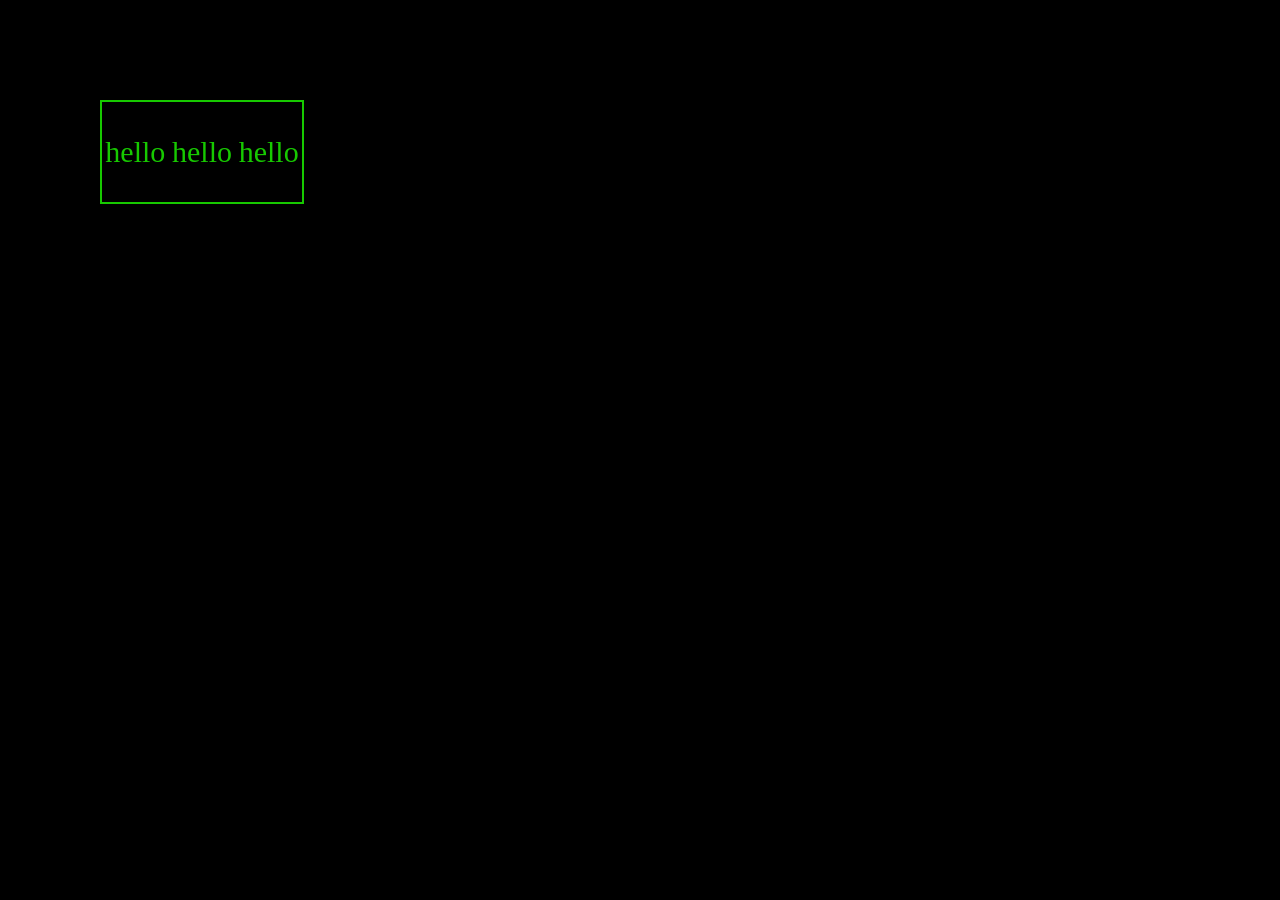
==== CurriculumVitae.html @ 14d1337d "Index page's javascript fully complete, only links need to be added. CV page is still in development" ====
<!DOCTYPE html>
<html>
    <head>
        <title>Page Title</title>
        <link rel="stylesheet" href="css/CVStyle.css" />
        <script src="java/CVJava.js" defer></script>
    </head>
    <body>
        <div>
            <div class="ExperienceEntry" style="position: absolute; left: 100px; top: 100px;">
                <div><p class="TopInfo">hello</p></div>
                <div><p class="TopInfo">hello</p></div>
                <div><p class="TopInfo">hello</p></div>
            </div>
        </div>
    </body>
</html>
---- css/CVStyle.css ----
body, html
{
    background-color: black;
}
.ExperienceEntry
{
    display: grid;
    width: 200px;
    height: 100px;
    align-items: center;
    border: solid 2px rgb(23, 201, 0);
    color: rgb(23, 201, 0);
    grid-template-columns: 1fr 1fr 1fr; 
}

.TopInfo
{
  text-align: center;
  font-size: 30px;
}
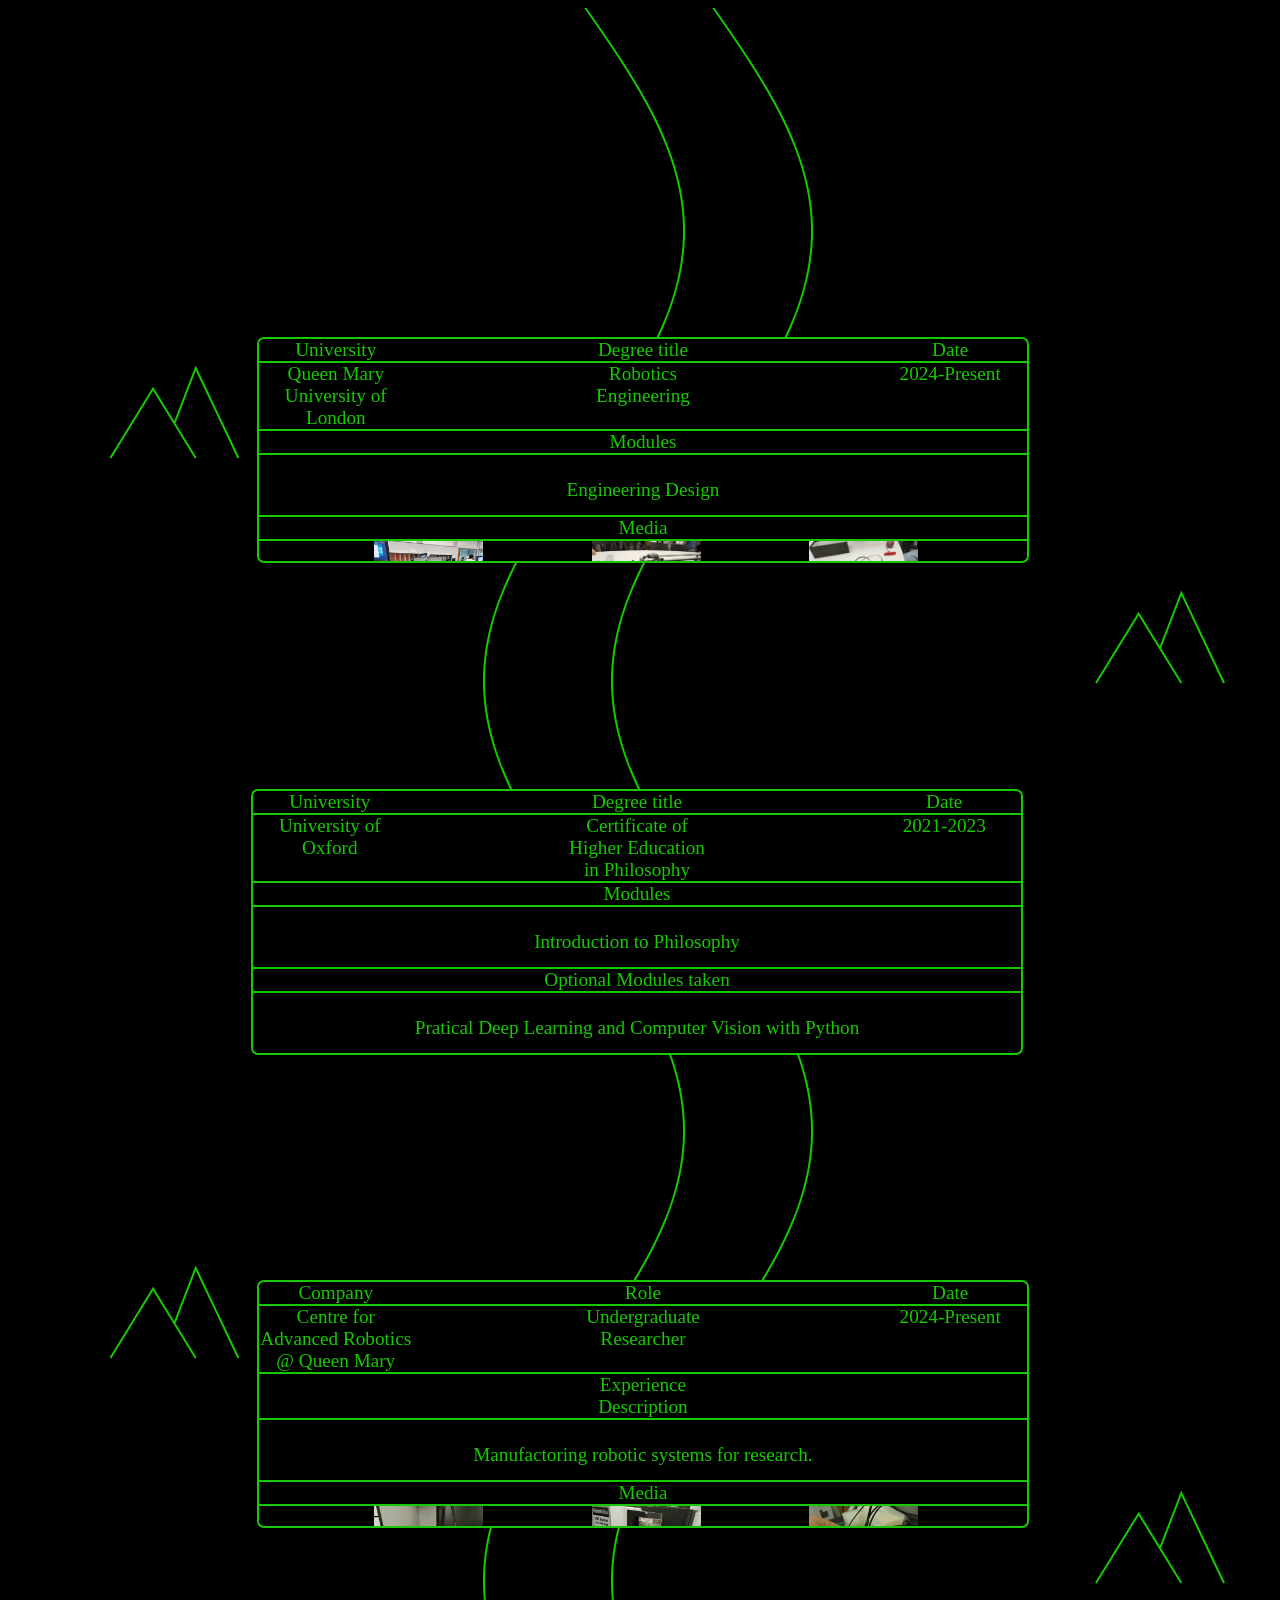
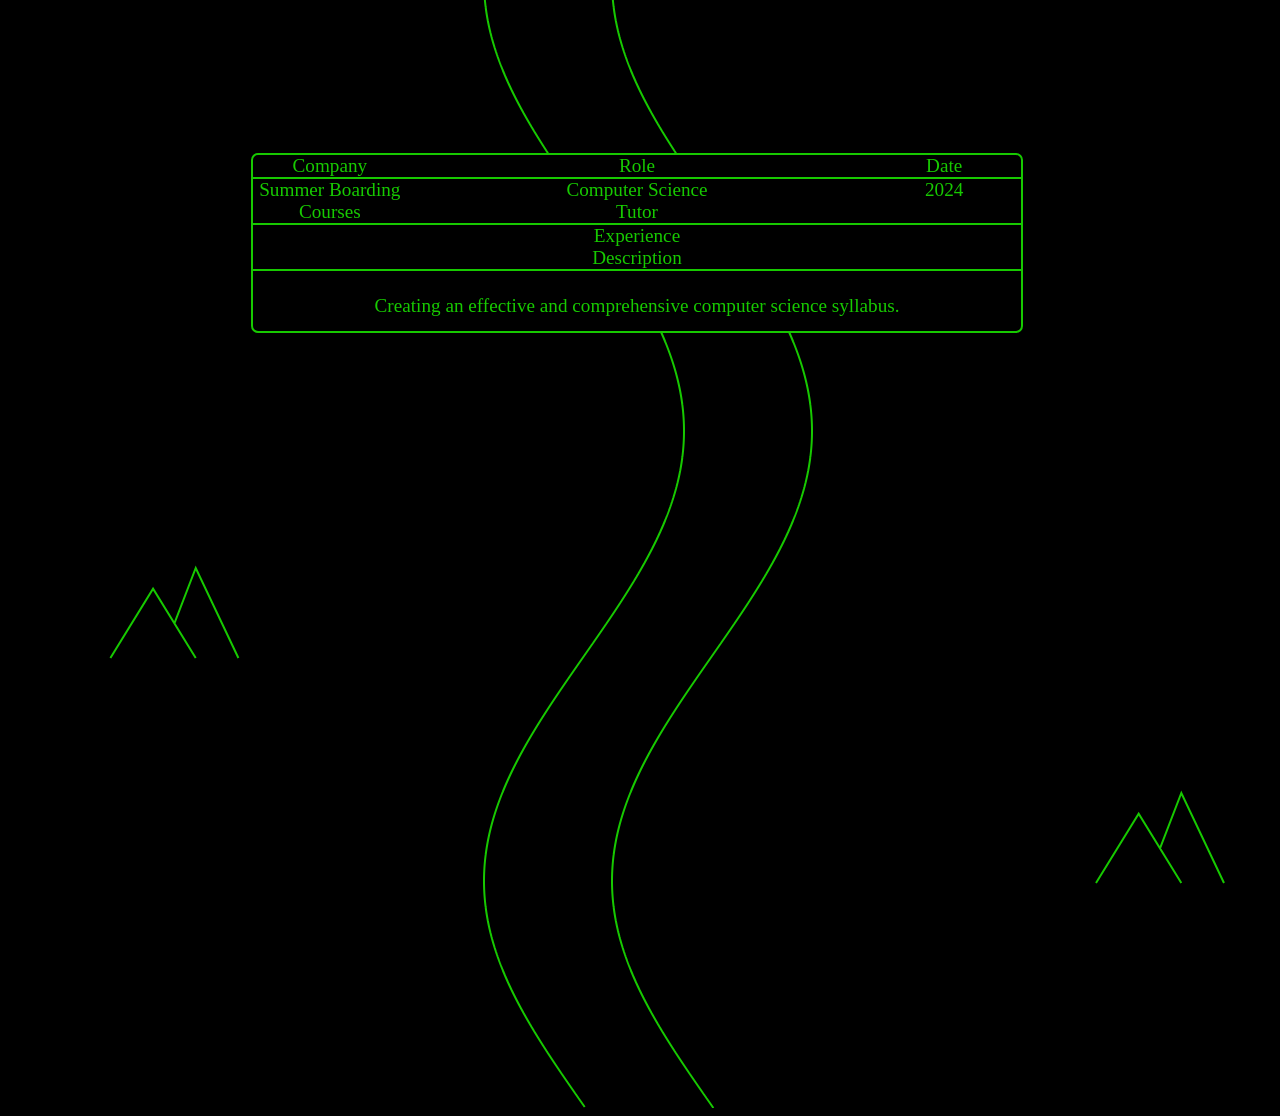
==== commit 35791dc3: "Finished CV paged with animated and collapsible sections" ====
--- a/CurriculumVitae.html
+++ b/CurriculumVitae.html
@@ -6,11 +6,152 @@
         <script src="java/CVJava.js" defer></script>
     </head>
     <body>
+        <canvas class="Background" width="200" height="100"></canvas>
+        <canvas class="Background" width="200" height="100"></canvas>
+        <canvas class="Background" width="200" height="100"></canvas>
         <div>
-            <div class="ExperienceEntry" style="position: absolute; left: 100px; top: 100px;">
-                <div><p class="TopInfo">hello</p></div>
-                <div><p class="TopInfo">hello</p></div>
-                <div><p class="TopInfo">hello</p></div>
+            <div class="ExperienceEntry">
+                <div class="TopInfoContainer">
+                    <div class="TopInfo">University</div>
+                    <div class="TopInfo">Degree title</div>
+                    <div class="TopInfo">Date</div>
+                </div>
+                <div class="TopInfoContainer">
+                    <div class="TopInfo">Queen Mary University of London</div>
+                    <div class="TopInfo">Robotics Engineering</div>
+                    <div class="TopInfo">2024-Present</div>
+                </div>
+                <div class="TopInfoContainer">
+                    <div class="TopInfo"></div>
+                    <div class="TopInfo">Modules</div>
+                    <div class="TopInfo"></div>
+                </div>
+                <div class="ContentText">
+                    <p>Engineering Design</p> 
+                    <p>Computational & Mathematical Modelling 1</p> 
+                    <p>Computational & Mathematical Modelling 2</p> 
+                    <p>Procedural Programming</p> 
+                    <p>Object Oriented Programming</p> 
+                    <p>Experimental Design and Practice</p> 
+                    <p>Robotics Design</p> 
+                    <p>Neuromechanics and Bioelectricity of Movement</p> 
+                    <p>Numerical Methods and Data Science in Engineering</p>
+                    <p>Exploring Engineering</p>
+                    <p>Experimental Design and Practice 1</p>
+                    <p>Experimental Design and Practice 2</p>
+                </div>
+                <div class="TopInfoContainer" style="border-top: 2px solid rgb(23, 201, 0);">
+                    <div class="TopInfo"></div>
+                    <div class="TopInfo">Media</div>
+                    <div class="TopInfo"></div>
+                </div>
+                <div class="CVImagesContainer" onmouseleave="MouseLeft(this)">
+                    <div class="CVImageDiv"><img src="images/IdealGas.jpeg" class="CVImage"></div>
+                    <div class="CVImageDiv"><img src="images/stretcher.jpeg" class="CVImage"></div>
+                    <div class="CVImageDiv"><img src="images/car.jpeg" class="CVImage"></div>
+                    <div class="CVImageDiv"><img src="images/soldering.jpeg" class="CVImage"></div>
+                    <div class="CVImageSpacer"  style="padding-bottom: 0px;"></div>
+                </div>
+            </div>
+            <div class="ExperienceEntry">
+                <div class="TopInfoContainer">
+                    <div class="TopInfo">University</div>
+                    <div class="TopInfo">Degree title</div>
+                    <div class="TopInfo">Date</div>
+                </div>
+                <div class="TopInfoContainer">
+                    <div class="TopInfo">University of Oxford</div>
+                    <div class="TopInfo">Certificate of Higher Education in Philosophy</div>
+                    <div class="TopInfo">2021-2023</div>
+                </div>
+                <div class="TopInfoContainer">
+                    <div class="TopInfo"></div>
+                    <div class="TopInfo">Modules</div>
+                    <div class="TopInfo"></div>
+                </div>
+                <div class="ContentText">
+                    <p>Introduction to Philosophy</p> 
+                    <p>Philosophy of Mind</p> 
+                    <p>Philosophy of Science</p> 
+                    <p>Philosophy of Religion</p> 
+                    <p>Beginning Linear Algebra</p> 
+                    <p>Ethics: An Introduction</p> 
+                    <p>Theory of Knowledge</p>
+                </div>
+                <div class="TopInfoContainter" style="border-top: 2px solid rgb(23, 201, 0);border-bottom: 2px solid rgb(23, 201, 0);">
+                    <div class="TopInfo"></div>
+                    <div class="TopInfo">Optional Modules taken</div>
+                    <div class="TopInfo"></div>
+                </div>
+                <div class="ContentText">
+                    <p>Pratical Deep Learning and Computer Vision with Python</p> 
+                    <p>Beginning Linear Algebra</p> 
+                    <p>Exploring Animal Behaviour</p> 
+                    <p>Introduction to Networks & Cybersecurity</p>
+                </div>
+            </div>
+            <div class="ExperienceEntry">
+                <div class="TopInfoContainer">
+                    <div class="TopInfo">Company</div>
+                    <div class="TopInfo">Role</div>
+                    <div class="TopInfo">Date</div>
+                </div>
+                <div class="TopInfoContainer">
+                    <div class="TopInfo">Centre for Advanced Robotics @ Queen Mary</div>
+                    <div class="TopInfo">Undergraduate Researcher</div>
+                    <div class="TopInfo">2024-Present</div>
+                </div>
+                <div class="TopInfoContainer">
+                    <div class="TopInfo"></div>
+                    <div class="TopInfo">Experience Description</div>
+                    <div class="TopInfo"></div>
+                </div>
+                <div class="ContentText">
+                    <p>Manufactoring robotic systems for research.</p> 
+                    <p>Working with ROS to create robust robotic software.</p> 
+                    <p>Developing robotic haptic control systems with Touch X haptic.</p> 
+                    <p>Developing optical stiffness sensor for tumour detection.</p> 
+                    <p>Collaborating professionally in a research team.</p> 
+                </div>
+                <div class="TopInfoContainer" style="border-top: 2px solid rgb(23, 201, 0);">
+                    <div class="TopInfo"></div>
+                    <div class="TopInfo">Media</div>
+                    <div class="TopInfo"></div>
+                </div>
+                <div class="CVImagesContainer" onmouseleave="MouseLeft(this)">
+                    <div class="CVImageDiv"><img src="images/RoboticResearch/TouchX.jpeg" class="CVImage"></div>
+                    <div class="CVImageDiv"><img src="images/RoboticResearch/StiffnessSensor.jpeg" class="CVImage"></div>
+                    <div class="CVImageDiv"><img src="images/RoboticResearch/AirSensor.jpeg" class="CVImage"></div>
+                    <div class="CVImageDiv"><video class="CVImage" controls>
+                        <source src="images/RoboticResearch/PeumaticHand.mp4" type="video/mp4">
+                        Your browser does not support the video tag.
+                    </video></div>
+                    <div class="CVImageSpacer"  style="padding-bottom: 0px;"></div>
+                </div>
+            </div>
+            <div class="ExperienceEntry">
+                <div class="TopInfoContainer">
+                    <div class="TopInfo">Company</div>
+                    <div class="TopInfo">Role</div>
+                    <div class="TopInfo">Date</div>
+                </div>
+                <div class="TopInfoContainer">
+                    <div class="TopInfo">Summer Boarding Courses</div>
+                    <div class="TopInfo">Computer Science Tutor</div>
+                    <div class="TopInfo">2024</div>
+                </div>
+                <div class="TopInfoContainer">
+                    <div class="TopInfo"></div>
+                    <div class="TopInfo">Experience Description</div>
+                    <div class="TopInfo"></div>
+                </div>
+                <div class="ContentText">
+                    <p>Creating an effective and comprehensive computer science syllabus.</p> 
+                    <p>Teaching computer science to students in person.</p> 
+                    <p>Accompanying students to field trips such as Culham Centre for Fusion Energy.</p> 
+                    <p>Giving one-to-one tutorials to students to ensure their understanding in topics they find difficult.</p> 
+                    <p>Helping students design and develop projects for them to present.(e.g disaster rescue robots).</p> 
+                </div>
             </div>
         </div>
     </body>
--- a/css/CVStyle.css
+++ b/css/CVStyle.css
@@ -2,19 +2,91 @@
 {
     background-color: black;
 }
-.ExperienceEntry
+.ExperienceEntry {
+    position: absolute;
+    width: 60%;                             
+    justify-content: center;
+    border: 2px solid rgb(23, 201, 0);
+    color: rgb(23, 201, 0);
+    border-radius: 7px;
+    background-color: black;
+}
+.TopInfoContainer
 {
     display: grid;
-    width: 200px;
-    height: 100px;
-    align-items: center;
-    border: solid 2px rgb(23, 201, 0);
+    grid-template-columns: repeat(3, minmax(0px, 1fr));
+    column-gap: 20%;                         
+    row-gap: 5%;
+    border-bottom: 2px solid rgb(23, 201, 0);
     color: rgb(23, 201, 0);
-    grid-template-columns: 1fr 1fr 1fr; 
 }
 
 .TopInfo
 {
   text-align: center;
-  font-size: 30px;
-}+  font-size: 120%;
+
+}
+
+.ContentText
+{
+    margin: 5px;
+    font-size: 120%;
+    word-break: break-all;
+    max-height: 50px;
+    transition: max-height 2s ease;
+    
+    text-align: center;
+    overflow: hidden;
+    
+}
+.ContentText:hover
+{
+   max-height: 1000px;
+}
+
+.CVImagesContainer
+{
+    box-sizing: border-box;
+    display: flex;
+    flex-wrap: wrap;
+    padding-left: 15%;
+    flex-direction: row;
+    max-height: 20px;
+    overflow: hidden;
+    padding-bottom: 0px;
+    transition: max-height 2s ease, padding-bottom 2s ease;
+}
+
+.CVImagesContainer > * {
+  flex: 0 0 33.3333%;
+}
+
+.CVImagesContainer:hover
+{
+    max-height: 1000px;
+}
+
+.CVImageDiv
+{
+    
+    transition: transform 1s ease;
+}
+.CVImage
+{
+    position: relative;
+    max-width: 50%;
+    height: auto;
+    transition: transform 1s ease;
+}
+
+.CVImageSpacer
+{
+    flex-basis: 100%;
+    transition: padding-bottom 1s ease;
+}
+.Background
+{
+    display: block;
+}
+
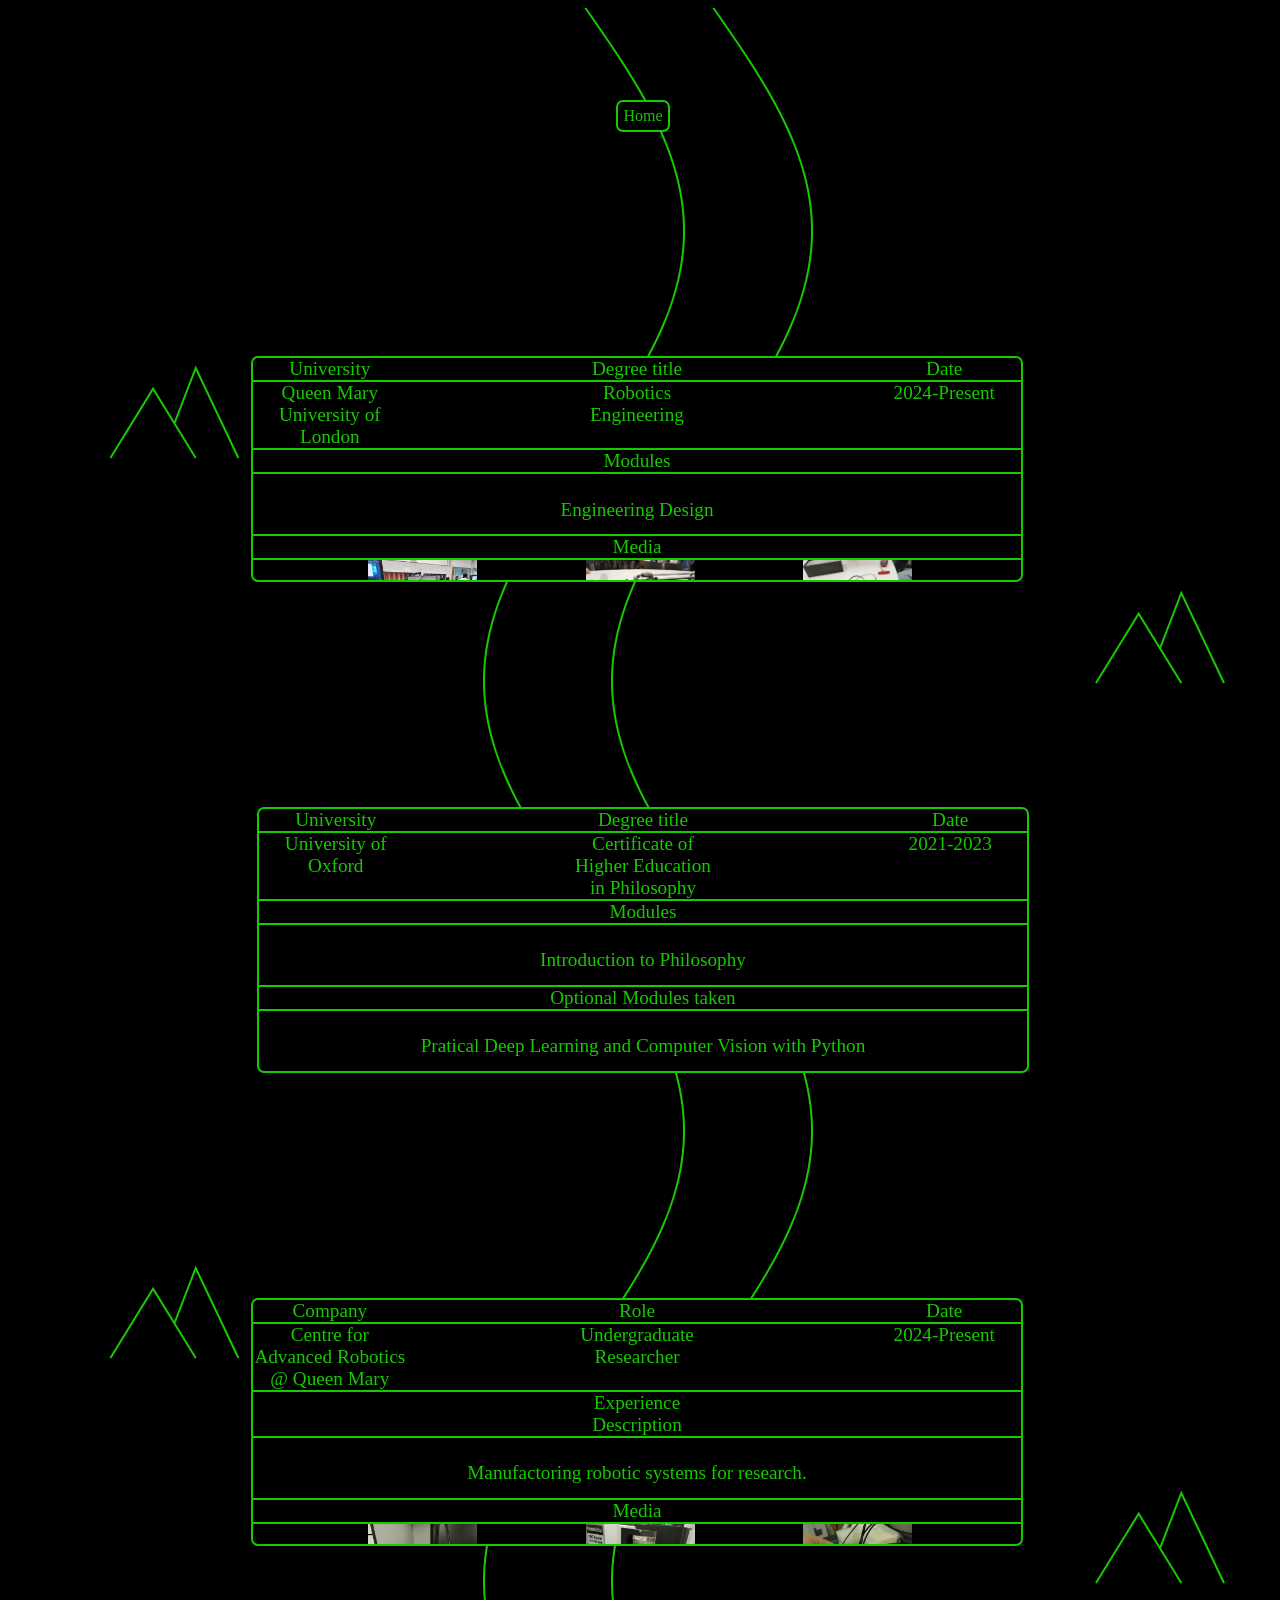
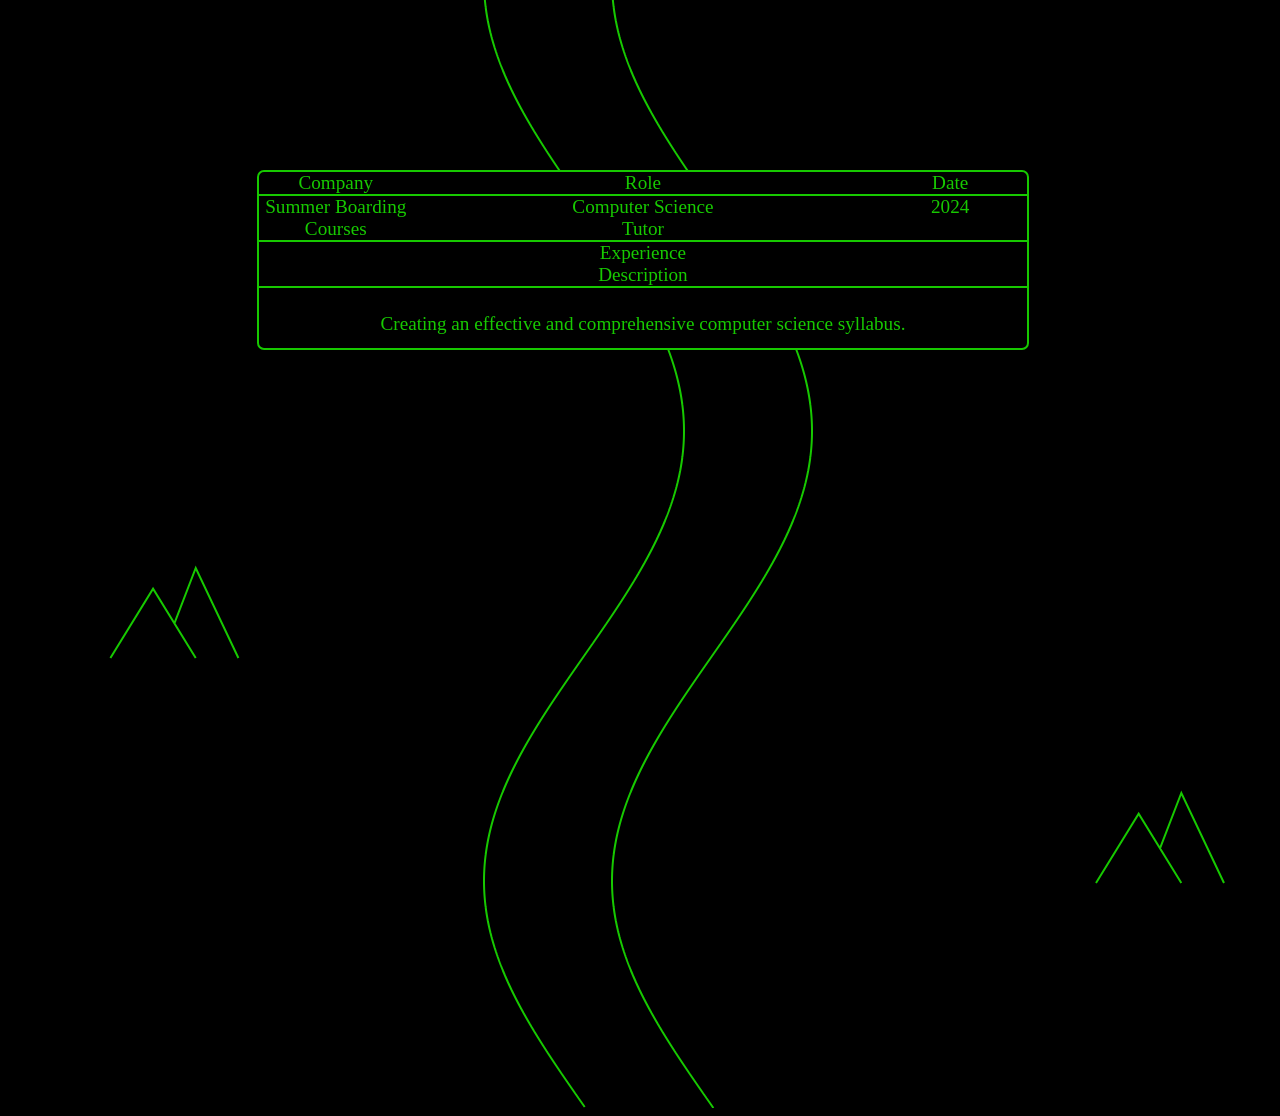
==== commit f1f9a237: "Linked pages together" ====
--- a/CurriculumVitae.html
+++ b/CurriculumVitae.html
@@ -10,6 +10,7 @@
         <canvas class="Background" width="200" height="100"></canvas>
         <canvas class="Background" width="200" height="100"></canvas>
         <div>
+            <div class="ExperienceEntry" style="width: auto; padding: 5px; cursor: pointer;" onclick="location.href='index.html';">Home</div>
             <div class="ExperienceEntry">
                 <div class="TopInfoContainer">
                     <div class="TopInfo">University</div>
